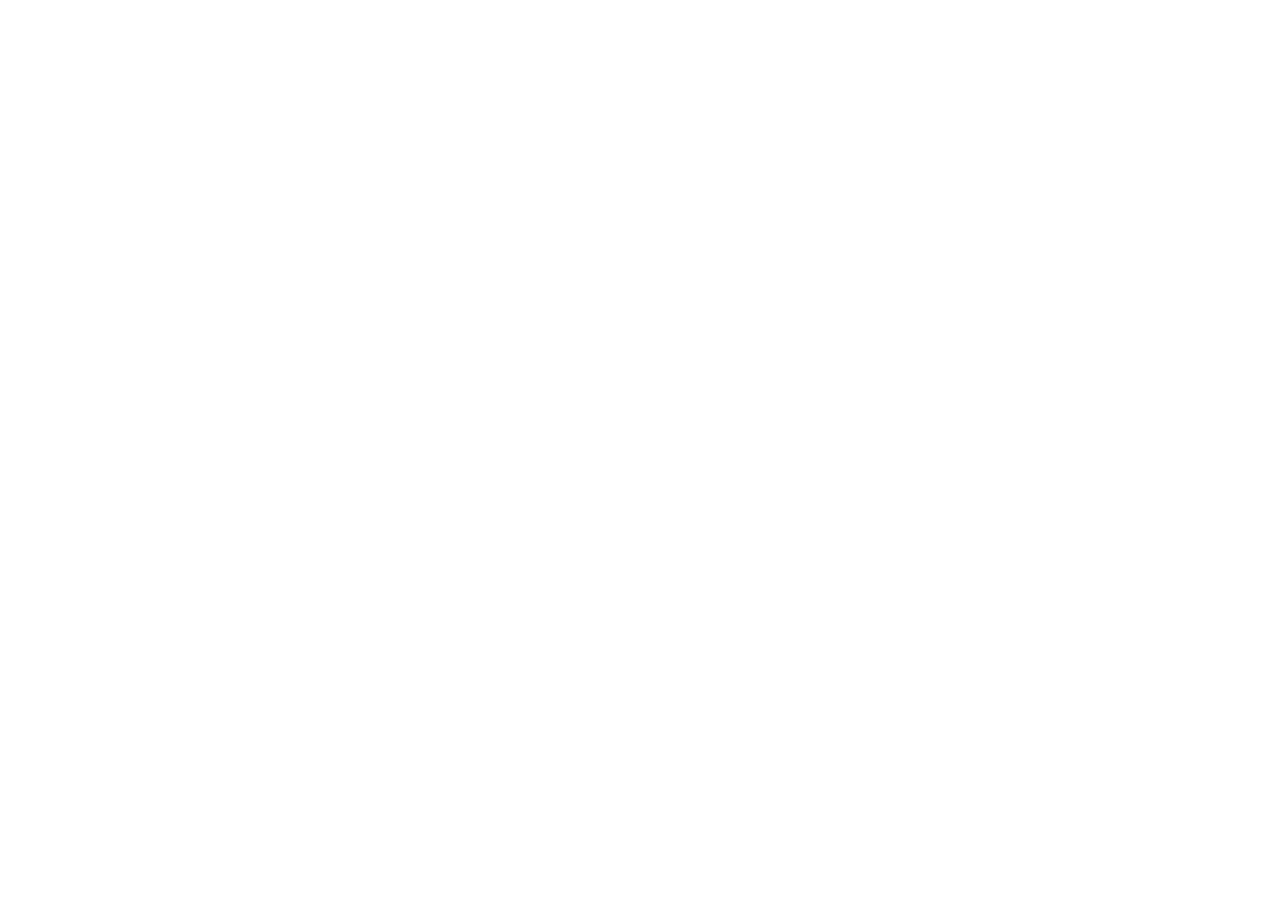
==== m/index.html @ d754324a "Sites repliques de demonstration (web et mobile), donnees fictives, lecture seule" ====
<!doctype html>
<html lang="fr">
<head><script>window.DEMO_BASE="/GesMinArt_Public";</script><script src="/GesMinArt_Public/demo-shim.js"></script>
<meta charset="utf-8">
<meta name="viewport" content="width=device-width, initial-scale=1, viewport-fit=cover">
<title>GesMinArt Mobile</title>
<meta name="theme-color" content="#0b1e3f">
<link rel="manifest" href="/GesMinArt_Public/m/manifest.webmanifest">
<link rel="icon" href="/GesMinArt_Public/img/rdc-map.svg" type="image/svg+xml">
<link rel="stylesheet" href="/GesMinArt_Public/vendor/leaflet.css">
<link rel="stylesheet" href="/GesMinArt_Public/css/app.css">
<link rel="stylesheet" href="/GesMinArt_Public/m/m.css">
</head>
<body>
<div id="app"></div>
<div id="toast"></div>
<script src="/GesMinArt_Public/vendor/leaflet.js"></script>
<script src="/GesMinArt_Public/vendor/qrcode.js"></script>
<script type="module" src="/GesMinArt_Public/m/m.js"></script>
</body>
</html>
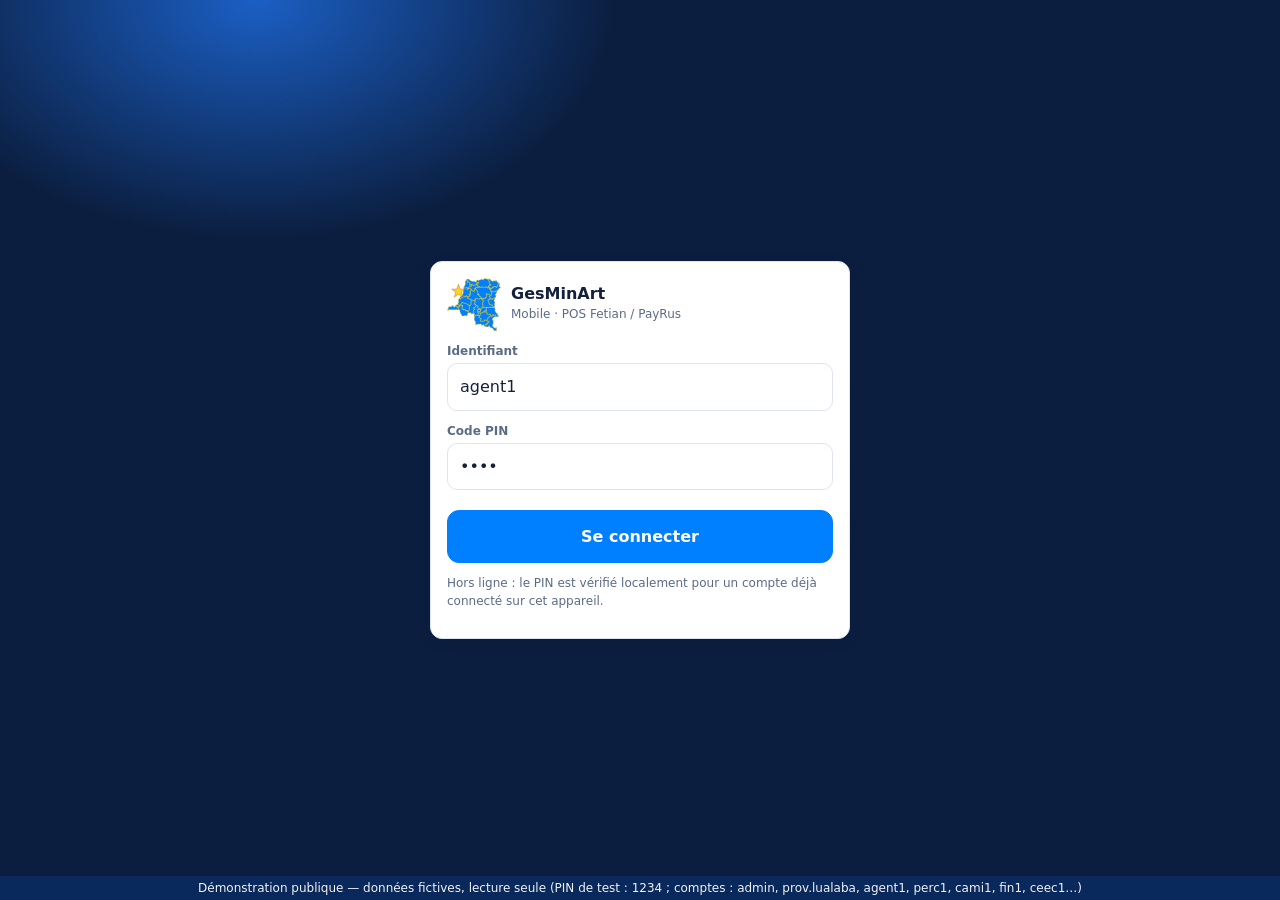
==== commit 39bda051: "Replique des sites web et mobile pour la racine d'un domaine (hebergement OVH)" ====
--- a/m/index.html
+++ b/m/index.html
@@ -1,21 +1,21 @@
 <!doctype html>
 <html lang="fr">
-<head><script>window.DEMO_BASE="/GesMinArt_Public";</script><script src="/GesMinArt_Public/demo-shim.js"></script>
+<head><script>window.DEMO_BASE="";</script><script src="/demo-shim.js"></script>
 <meta charset="utf-8">
 <meta name="viewport" content="width=device-width, initial-scale=1, viewport-fit=cover">
 <title>GesMinArt Mobile</title>
 <meta name="theme-color" content="#0b1e3f">
-<link rel="manifest" href="/GesMinArt_Public/m/manifest.webmanifest">
-<link rel="icon" href="/GesMinArt_Public/img/rdc-map.svg" type="image/svg+xml">
-<link rel="stylesheet" href="/GesMinArt_Public/vendor/leaflet.css">
-<link rel="stylesheet" href="/GesMinArt_Public/css/app.css">
-<link rel="stylesheet" href="/GesMinArt_Public/m/m.css">
+<link rel="manifest" href="/m/manifest.webmanifest">
+<link rel="icon" href="/img/rdc-map.svg" type="image/svg+xml">
+<link rel="stylesheet" href="/vendor/leaflet.css">
+<link rel="stylesheet" href="/css/app.css">
+<link rel="stylesheet" href="/m/m.css">
 </head>
 <body>
 <div id="app"></div>
 <div id="toast"></div>
-<script src="/GesMinArt_Public/vendor/leaflet.js"></script>
-<script src="/GesMinArt_Public/vendor/qrcode.js"></script>
-<script type="module" src="/GesMinArt_Public/m/m.js"></script>
+<script src="/vendor/leaflet.js"></script>
+<script src="/vendor/qrcode.js"></script>
+<script type="module" src="/m/m.js"></script>
 </body>
 </html>
--- a/vendor/leaflet.css
+++ b/vendor/leaflet.css
@@ -0,0 +1,661 @@
+/* required styles */
+
+.leaflet-pane,
+.leaflet-tile,
+.leaflet-marker-icon,
+.leaflet-marker-shadow,
+.leaflet-tile-container,
+.leaflet-pane > svg,
+.leaflet-pane > canvas,
+.leaflet-zoom-box,
+.leaflet-image-layer,
+.leaflet-layer {
+	position: absolute;
+	left: 0;
+	top: 0;
+	}
+.leaflet-container {
+	overflow: hidden;
+	}
+.leaflet-tile,
+.leaflet-marker-icon,
+.leaflet-marker-shadow {
+	-webkit-user-select: none;
+	   -moz-user-select: none;
+	        user-select: none;
+	  -webkit-user-drag: none;
+	}
+/* Prevents IE11 from highlighting tiles in blue */
+.leaflet-tile::selection {
+	background: transparent;
+}
+/* Safari renders non-retina tile on retina better with this, but Chrome is worse */
+.leaflet-safari .leaflet-tile {
+	image-rendering: -webkit-optimize-contrast;
+	}
+/* hack that prevents hw layers "stretching" when loading new tiles */
+.leaflet-safari .leaflet-tile-container {
+	width: 1600px;
+	height: 1600px;
+	-webkit-transform-origin: 0 0;
+	}
+.leaflet-marker-icon,
+.leaflet-marker-shadow {
+	display: block;
+	}
+/* .leaflet-container svg: reset svg max-width decleration shipped in Joomla! (joomla.org) 3.x */
+/* .leaflet-container img: map is broken in FF if you have max-width: 100% on tiles */
+.leaflet-container .leaflet-overlay-pane svg {
+	max-width: none !important;
+	max-height: none !important;
+	}
+.leaflet-container .leaflet-marker-pane img,
+.leaflet-container .leaflet-shadow-pane img,
+.leaflet-container .leaflet-tile-pane img,
+.leaflet-container img.leaflet-image-layer,
+.leaflet-container .leaflet-tile {
+	max-width: none !important;
+	max-height: none !important;
+	width: auto;
+	padding: 0;
+	}
+
+.leaflet-container img.leaflet-tile {
+	/* See: https://bugs.chromium.org/p/chromium/issues/detail?id=600120 */
+	mix-blend-mode: plus-lighter;
+}
+
+.leaflet-container.leaflet-touch-zoom {
+	-ms-touch-action: pan-x pan-y;
+	touch-action: pan-x pan-y;
+	}
+.leaflet-container.leaflet-touch-drag {
+	-ms-touch-action: pinch-zoom;
+	/* Fallback for FF which doesn't support pinch-zoom */
+	touch-action: none;
+	touch-action: pinch-zoom;
+}
+.leaflet-container.leaflet-touch-drag.leaflet-touch-zoom {
+	-ms-touch-action: none;
+	touch-action: none;
+}
+.leaflet-container {
+	-webkit-tap-highlight-color: transparent;
+}
+.leaflet-container a {
+	-webkit-tap-highlight-color: rgba(51, 181, 229, 0.4);
+}
+.leaflet-tile {
+	filter: inherit;
+	visibility: hidden;
+	}
+.leaflet-tile-loaded {
+	visibility: inherit;
+	}
+.leaflet-zoom-box {
+	width: 0;
+	height: 0;
+	-moz-box-sizing: border-box;
+	     box-sizing: border-box;
+	z-index: 800;
+	}
+/* workaround for https://bugzilla.mozilla.org/show_bug.cgi?id=888319 */
+.leaflet-overlay-pane svg {
+	-moz-user-select: none;
+	}
+
+.leaflet-pane         { z-index: 400; }
+
+.leaflet-tile-pane    { z-index: 200; }
+.leaflet-overlay-pane { z-index: 400; }
+.leaflet-shadow-pane  { z-index: 500; }
+.leaflet-marker-pane  { z-index: 600; }
+.leaflet-tooltip-pane   { z-index: 650; }
+.leaflet-popup-pane   { z-index: 700; }
+
+.leaflet-map-pane canvas { z-index: 100; }
+.leaflet-map-pane svg    { z-index: 200; }
+
+.leaflet-vml-shape {
+	width: 1px;
+	height: 1px;
+	}
+.lvml {
+	behavior: url(#default#VML);
+	display: inline-block;
+	position: absolute;
+	}
+
+
+/* control positioning */
+
+.leaflet-control {
+	position: relative;
+	z-index: 800;
+	pointer-events: visiblePainted; /* IE 9-10 doesn't have auto */
+	pointer-events: auto;
+	}
+.leaflet-top,
+.leaflet-bottom {
+	position: absolute;
+	z-index: 1000;
+	pointer-events: none;
+	}
+.leaflet-top {
+	top: 0;
+	}
+.leaflet-right {
+	right: 0;
+	}
+.leaflet-bottom {
+	bottom: 0;
+	}
+.leaflet-left {
+	left: 0;
+	}
+.leaflet-control {
+	float: left;
+	clear: both;
+	}
+.leaflet-right .leaflet-control {
+	float: right;
+	}
+.leaflet-top .leaflet-control {
+	margin-top: 10px;
+	}
+.leaflet-bottom .leaflet-control {
+	margin-bottom: 10px;
+	}
+.leaflet-left .leaflet-control {
+	margin-left: 10px;
+	}
+.leaflet-right .leaflet-control {
+	margin-right: 10px;
+	}
+
+
+/* zoom and fade animations */
+
+.leaflet-fade-anim .leaflet-popup {
+	opacity: 0;
+	-webkit-transition: opacity 0.2s linear;
+	   -moz-transition: opacity 0.2s linear;
+	        transition: opacity 0.2s linear;
+	}
+.leaflet-fade-anim .leaflet-map-pane .leaflet-popup {
+	opacity: 1;
+	}
+.leaflet-zoom-animated {
+	-webkit-transform-origin: 0 0;
+	    -ms-transform-origin: 0 0;
+	        transform-origin: 0 0;
+	}
+svg.leaflet-zoom-animated {
+	will-change: transform;
+}
+
+.leaflet-zoom-anim .leaflet-zoom-animated {
+	-webkit-transition: -webkit-transform 0.25s cubic-bezier(0,0,0.25,1);
+	   -moz-transition:    -moz-transform 0.25s cubic-bezier(0,0,0.25,1);
+	        transition:         transform 0.25s cubic-bezier(0,0,0.25,1);
+	}
+.leaflet-zoom-anim .leaflet-tile,
+.leaflet-pan-anim .leaflet-tile {
+	-webkit-transition: none;
+	   -moz-transition: none;
+	        transition: none;
+	}
+
+.leaflet-zoom-anim .leaflet-zoom-hide {
+	visibility: hidden;
+	}
+
+
+/* cursors */
+
+.leaflet-interactive {
+	cursor: pointer;
+	}
+.leaflet-grab {
+	cursor: -webkit-grab;
+	cursor:    -moz-grab;
+	cursor:         grab;
+	}
+.leaflet-crosshair,
+.leaflet-crosshair .leaflet-interactive {
+	cursor: crosshair;
+	}
+.leaflet-popup-pane,
+.leaflet-control {
+	cursor: auto;
+	}
+.leaflet-dragging .leaflet-grab,
+.leaflet-dragging .leaflet-grab .leaflet-interactive,
+.leaflet-dragging .leaflet-marker-draggable {
+	cursor: move;
+	cursor: -webkit-grabbing;
+	cursor:    -moz-grabbing;
+	cursor:         grabbing;
+	}
+
+/* marker & overlays interactivity */
+.leaflet-marker-icon,
+.leaflet-marker-shadow,
+.leaflet-image-layer,
+.leaflet-pane > svg path,
+.leaflet-tile-container {
+	pointer-events: none;
+	}
+
+.leaflet-marker-icon.leaflet-interactive,
+.leaflet-image-layer.leaflet-interactive,
+.leaflet-pane > svg path.leaflet-interactive,
+svg.leaflet-image-layer.leaflet-interactive path {
+	pointer-events: visiblePainted; /* IE 9-10 doesn't have auto */
+	pointer-events: auto;
+	}
+
+/* visual tweaks */
+
+.leaflet-container {
+	background: #ddd;
+	outline-offset: 1px;
+	}
+.leaflet-container a {
+	color: #0078A8;
+	}
+.leaflet-zoom-box {
+	border: 2px dotted #38f;
+	background: rgba(255,255,255,0.5);
+	}
+
+
+/* general typography */
+.leaflet-container {
+	font-family: "Helvetica Neue", Arial, Helvetica, sans-serif;
+	font-size: 12px;
+	font-size: 0.75rem;
+	line-height: 1.5;
+	}
+
+
+/* general toolbar styles */
+
+.leaflet-bar {
+	box-shadow: 0 1px 5px rgba(0,0,0,0.65);
+	border-radius: 4px;
+	}
+.leaflet-bar a {
+	background-color: #fff;
+	border-bottom: 1px solid #ccc;
+	width: 26px;
+	height: 26px;
+	line-height: 26px;
+	display: block;
+	text-align: center;
+	text-decoration: none;
+	color: black;
+	}
+.leaflet-bar a,
+.leaflet-control-layers-toggle {
+	background-position: 50% 50%;
+	background-repeat: no-repeat;
+	display: block;
+	}
+.leaflet-bar a:hover,
+.leaflet-bar a:focus {
+	background-color: #f4f4f4;
+	}
+.leaflet-bar a:first-child {
+	border-top-left-radius: 4px;
+	border-top-right-radius: 4px;
+	}
+.leaflet-bar a:last-child {
+	border-bottom-left-radius: 4px;
+	border-bottom-right-radius: 4px;
+	border-bottom: none;
+	}
+.leaflet-bar a.leaflet-disabled {
+	cursor: default;
+	background-color: #f4f4f4;
+	color: #bbb;
+	}
+
+.leaflet-touch .leaflet-bar a {
+	width: 30px;
+	height: 30px;
+	line-height: 30px;
+	}
+.leaflet-touch .leaflet-bar a:first-child {
+	border-top-left-radius: 2px;
+	border-top-right-radius: 2px;
+	}
+.leaflet-touch .leaflet-bar a:last-child {
+	border-bottom-left-radius: 2px;
+	border-bottom-right-radius: 2px;
+	}
+
+/* zoom control */
+
+.leaflet-control-zoom-in,
+.leaflet-control-zoom-out {
+	font: bold 18px 'Lucida Console', Monaco, monospace;
+	text-indent: 1px;
+	}
+
+.leaflet-touch .leaflet-control-zoom-in, .leaflet-touch .leaflet-control-zoom-out  {
+	font-size: 22px;
+	}
+
+
+/* layers control */
+
+.leaflet-control-layers {
+	box-shadow: 0 1px 5px rgba(0,0,0,0.4);
+	background: #fff;
+	border-radius: 5px;
+	}
+.leaflet-control-layers-toggle {
+	background-image: url(images/layers.png);
+	width: 36px;
+	height: 36px;
+	}
+.leaflet-retina .leaflet-control-layers-toggle {
+	background-image: url(images/layers-2x.png);
+	background-size: 26px 26px;
+	}
+.leaflet-touch .leaflet-control-layers-toggle {
+	width: 44px;
+	height: 44px;
+	}
+.leaflet-control-layers .leaflet-control-layers-list,
+.leaflet-control-layers-expanded .leaflet-control-layers-toggle {
+	display: none;
+	}
+.leaflet-control-layers-expanded .leaflet-control-layers-list {
+	display: block;
+	position: relative;
+	}
+.leaflet-control-layers-expanded {
+	padding: 6px 10px 6px 6px;
+	color: #333;
+	background: #fff;
+	}
+.leaflet-control-layers-scrollbar {
+	overflow-y: scroll;
+	overflow-x: hidden;
+	padding-right: 5px;
+	}
+.leaflet-control-layers-selector {
+	margin-top: 2px;
+	position: relative;
+	top: 1px;
+	}
+.leaflet-control-layers label {
+	display: block;
+	font-size: 13px;
+	font-size: 1.08333em;
+	}
+.leaflet-control-layers-separator {
+	height: 0;
+	border-top: 1px solid #ddd;
+	margin: 5px -10px 5px -6px;
+	}
+
+/* Default icon URLs */
+.leaflet-default-icon-path { /* used only in path-guessing heuristic, see L.Icon.Default */
+	background-image: url(images/marker-icon.png);
+	}
+
+
+/* attribution and scale controls */
+
+.leaflet-container .leaflet-control-attribution {
+	background: #fff;
+	background: rgba(255, 255, 255, 0.8);
+	margin: 0;
+	}
+.leaflet-control-attribution,
+.leaflet-control-scale-line {
+	padding: 0 5px;
+	color: #333;
+	line-height: 1.4;
+	}
+.leaflet-control-attribution a {
+	text-decoration: none;
+	}
+.leaflet-control-attribution a:hover,
+.leaflet-control-attribution a:focus {
+	text-decoration: underline;
+	}
+.leaflet-attribution-flag {
+	display: inline !important;
+	vertical-align: baseline !important;
+	width: 1em;
+	height: 0.6669em;
+	}
+.leaflet-left .leaflet-control-scale {
+	margin-left: 5px;
+	}
+.leaflet-bottom .leaflet-control-scale {
+	margin-bottom: 5px;
+	}
+.leaflet-control-scale-line {
+	border: 2px solid #777;
+	border-top: none;
+	line-height: 1.1;
+	padding: 2px 5px 1px;
+	white-space: nowrap;
+	-moz-box-sizing: border-box;
+	     box-sizing: border-box;
+	background: rgba(255, 255, 255, 0.8);
+	text-shadow: 1px 1px #fff;
+	}
+.leaflet-control-scale-line:not(:first-child) {
+	border-top: 2px solid #777;
+	border-bottom: none;
+	margin-top: -2px;
+	}
+.leaflet-control-scale-line:not(:first-child):not(:last-child) {
+	border-bottom: 2px solid #777;
+	}
+
+.leaflet-touch .leaflet-control-attribution,
+.leaflet-touch .leaflet-control-layers,
+.leaflet-touch .leaflet-bar {
+	box-shadow: none;
+	}
+.leaflet-touch .leaflet-control-layers,
+.leaflet-touch .leaflet-bar {
+	border: 2px solid rgba(0,0,0,0.2);
+	background-clip: padding-box;
+	}
+
+
+/* popup */
+
+.leaflet-popup {
+	position: absolute;
+	text-align: center;
+	margin-bottom: 20px;
+	}
+.leaflet-popup-content-wrapper {
+	padding: 1px;
+	text-align: left;
+	border-radius: 12px;
+	}
+.leaflet-popup-content {
+	margin: 13px 24px 13px 20px;
+	line-height: 1.3;
+	font-size: 13px;
+	font-size: 1.08333em;
+	min-height: 1px;
+	}
+.leaflet-popup-content p {
+	margin: 17px 0;
+	margin: 1.3em 0;
+	}
+.leaflet-popup-tip-container {
+	width: 40px;
+	height: 20px;
+	position: absolute;
+	left: 50%;
+	margin-top: -1px;
+	margin-left: -20px;
+	overflow: hidden;
+	pointer-events: none;
+	}
+.leaflet-popup-tip {
+	width: 17px;
+	height: 17px;
+	padding: 1px;
+
+	margin: -10px auto 0;
+	pointer-events: auto;
+
+	-webkit-transform: rotate(45deg);
+	   -moz-transform: rotate(45deg);
+	    -ms-transform: rotate(45deg);
+	        transform: rotate(45deg);
+	}
+.leaflet-popup-content-wrapper,
+.leaflet-popup-tip {
+	background: white;
+	color: #333;
+	box-shadow: 0 3px 14px rgba(0,0,0,0.4);
+	}
+.leaflet-container a.leaflet-popup-close-button {
+	position: absolute;
+	top: 0;
+	right: 0;
+	border: none;
+	text-align: center;
+	width: 24px;
+	height: 24px;
+	font: 16px/24px Tahoma, Verdana, sans-serif;
+	color: #757575;
+	text-decoration: none;
+	background: transparent;
+	}
+.leaflet-container a.leaflet-popup-close-button:hover,
+.leaflet-container a.leaflet-popup-close-button:focus {
+	color: #585858;
+	}
+.leaflet-popup-scrolled {
+	overflow: auto;
+	}
+
+.leaflet-oldie .leaflet-popup-content-wrapper {
+	-ms-zoom: 1;
+	}
+.leaflet-oldie .leaflet-popup-tip {
+	width: 24px;
+	margin: 0 auto;
+
+	-ms-filter: "progid:DXImageTransform.Microsoft.Matrix(M11=0.70710678, M12=0.70710678, M21=-0.70710678, M22=0.70710678)";
+	filter: progid:DXImageTransform.Microsoft.Matrix(M11=0.70710678, M12=0.70710678, M21=-0.70710678, M22=0.70710678);
+	}
+
+.leaflet-oldie .leaflet-control-zoom,
+.leaflet-oldie .leaflet-control-layers,
+.leaflet-oldie .leaflet-popup-content-wrapper,
+.leaflet-oldie .leaflet-popup-tip {
+	border: 1px solid #999;
+	}
+
+
+/* div icon */
+
+.leaflet-div-icon {
+	background: #fff;
+	border: 1px solid #666;
+	}
+
+
+/* Tooltip */
+/* Base styles for the element that has a tooltip */
+.leaflet-tooltip {
+	position: absolute;
+	padding: 6px;
+	background-color: #fff;
+	border: 1px solid #fff;
+	border-radius: 3px;
+	color: #222;
+	white-space: nowrap;
+	-webkit-user-select: none;
+	-moz-user-select: none;
+	-ms-user-select: none;
+	user-select: none;
+	pointer-events: none;
+	box-shadow: 0 1px 3px rgba(0,0,0,0.4);
+	}
+.leaflet-tooltip.leaflet-interactive {
+	cursor: pointer;
+	pointer-events: auto;
+	}
+.leaflet-tooltip-top:before,
+.leaflet-tooltip-bottom:before,
+.leaflet-tooltip-left:before,
+.leaflet-tooltip-right:before {
+	position: absolute;
+	pointer-events: none;
+	border: 6px solid transparent;
+	background: transparent;
+	content: "";
+	}
+
+/* Directions */
+
+.leaflet-tooltip-bottom {
+	margin-top: 6px;
+}
+.leaflet-tooltip-top {
+	margin-top: -6px;
+}
+.leaflet-tooltip-bottom:before,
+.leaflet-tooltip-top:before {
+	left: 50%;
+	margin-left: -6px;
+	}
+.leaflet-tooltip-top:before {
+	bottom: 0;
+	margin-bottom: -12px;
+	border-top-color: #fff;
+	}
+.leaflet-tooltip-bottom:before {
+	top: 0;
+	margin-top: -12px;
+	margin-left: -6px;
+	border-bottom-color: #fff;
+	}
+.leaflet-tooltip-left {
+	margin-left: -6px;
+}
+.leaflet-tooltip-right {
+	margin-left: 6px;
+}
+.leaflet-tooltip-left:before,
+.leaflet-tooltip-right:before {
+	top: 50%;
+	margin-top: -6px;
+	}
+.leaflet-tooltip-left:before {
+	right: 0;
+	margin-right: -12px;
+	border-left-color: #fff;
+	}
+.leaflet-tooltip-right:before {
+	left: 0;
+	margin-left: -12px;
+	border-right-color: #fff;
+	}
+
+/* Printing */
+
+@media print {
+	/* Prevent printers from removing background-images of controls. */
+	.leaflet-control {
+		-webkit-print-color-adjust: exact;
+		print-color-adjust: exact;
+		}
+	}
--- a/css/app.css
+++ b/css/app.css
@@ -0,0 +1,90 @@
+/* GesMinArt — thème « Drapeau RDC » : bleu ciel #007FFF, jaune #F7D618, rouge #CE1021, étoile, silhouette du pays. */
+:root {
+  --bleu: #007FFF; --bleu-600: #0066cc; --bleu-900: #0a2a5e; --nuit: #0b1e3f;
+  --jaune: #F7D618; --jaune-700: #b99d00; --rouge: #CE1021; --vert: #1a9b5b; --orange: #e8890c;
+  --bg: #f3f6fb; --carte: #ffffff; --texte: #14213d; --doux: #5b6b86; --bord: #dde4f0; --ombre: 0 1px 2px rgba(11,30,63,.06), 0 4px 16px rgba(11,30,63,.06);
+  --r: 12px; --sidebar: 248px;
+}
+:root[data-theme="dark"] { --bg: #0a1426; --carte: #11203d; --texte: #e8eefb; --doux: #93a4c4; --bord: #223458; --ombre: 0 1px 2px rgba(0,0,0,.4); --bleu-900: #cfe2ff; }
+* { box-sizing: border-box; } html, body { height: 100%; }
+body { margin: 0; font: 14px/1.45 "Segoe UI", system-ui, -apple-system, Roboto, sans-serif; color: var(--texte); background: var(--bg); }
+h1, h2, h3 { margin: 0; line-height: 1.2; } h1 { font-size: 22px; } h2 { font-size: 16px; } h3 { font-size: 14px; }
+a { color: var(--bleu-600); text-decoration: none; } a:hover { text-decoration: underline; }
+button, input, select, textarea { font: inherit; color: inherit; }
+.mono { font-family: ui-monospace, Consolas, monospace; font-size: 12.5px; }
+
+/* Ruban diagonal du drapeau (rouge bordé de jaune sur fond bleu) */
+.ruban { height: 6px; background: linear-gradient(90deg, var(--bleu) 0 55%, var(--jaune) 55% 60%, var(--rouge) 60% 80%, var(--jaune) 80% 85%, var(--bleu) 85%); }
+
+/* Connexion */
+#login { min-height: 100%; display: grid; place-items: center; padding: 24px; background: radial-gradient(900px 500px at 15% 10%, #1b5fc4 0, transparent 60%), radial-gradient(700px 420px at 90% 90%, #0a3b8c 0, transparent 60%), var(--nuit); position: relative; overflow: hidden; }
+#login::before { content: ""; position: absolute; width: 140%; height: 90px; background: linear-gradient(var(--jaune) 0 14px, var(--rouge) 14px 76px, var(--jaune) 76px 90px); transform: rotate(-32deg); left: -20%; top: 60%; opacity: .95; box-shadow: 0 0 0 1px rgba(0,0,0,.1); }
+.login-box { position: relative; z-index: 1; width: min(440px, 100%); background: var(--carte); border-radius: 18px; padding: 28px; box-shadow: 0 20px 60px rgba(0,0,0,.4); }
+.login-box .brand { display: flex; gap: 14px; align-items: center; margin-bottom: 18px; }
+.login-box svg.logo { width: 78px; height: auto; } .login-box h1 { font-size: 26px; letter-spacing: .5px; } .login-box .sub { color: var(--doux); font-size: 12.5px; }
+.demo-users { display: grid; grid-template-columns: 1fr 1fr; gap: 6px; margin: 12px 0 4px; } .demo-users button { text-align: left; padding: 7px 9px; border: 1px solid var(--bord); border-radius: 8px; background: transparent; cursor: pointer; font-size: 12px; } .demo-users button:hover { border-color: var(--bleu); background: rgba(0,127,255,.06); } .demo-users b { display: block; font-size: 12.5px; }
+
+/* Coque */
+#shell { display: none; min-height: 100%; } body.auth #shell { display: grid; grid-template-columns: var(--sidebar) 1fr; } body.auth #login { display: none; }
+aside.nav { background: var(--nuit); color: #dbe6ff; position: sticky; top: 0; height: 100vh; display: flex; flex-direction: column; overflow-y: auto; }
+.nav .head { padding: 16px 16px 12px; display: flex; gap: 10px; align-items: center; } .nav .head svg { width: 44px; height: auto; flex: none; } .nav .head b { font-size: 17px; letter-spacing: .6px; color: #fff; display: block; } .nav .head small { color: #8fa6d6; font-size: 11px; }
+.nav .ruban { margin: 0 16px 8px; border-radius: 3px; }
+.nav a.item { display: flex; align-items: center; gap: 10px; padding: 9px 16px; color: #c3d2f3; border-left: 3px solid transparent; cursor: pointer; font-size: 13.5px; } .nav a.item:hover { background: rgba(255,255,255,.05); text-decoration: none; } .nav a.item.on { background: rgba(0,127,255,.18); color: #fff; border-left-color: var(--jaune); font-weight: 600; }
+.nav a.item .ic { width: 18px; text-align: center; opacity: .9; } .nav .grp { padding: 14px 16px 4px; font-size: 10.5px; letter-spacing: 1.2px; color: #6f86b8; text-transform: uppercase; }
+.nav .badge { margin-left: auto; background: var(--rouge); color: #fff; border-radius: 10px; font-size: 11px; padding: 0 7px; }
+.nav .foot { margin-top: auto; padding: 12px 16px; font-size: 12px; color: #8fa6d6; border-top: 1px solid rgba(255,255,255,.08); } .nav .foot b { color: #fff; display: block; font-size: 13px; }
+.nav .foot .lnk { color: var(--jaune); cursor: pointer; margin-right: 12px; }
+main { min-width: 0; display: flex; flex-direction: column; }
+.top { display: flex; align-items: center; gap: 12px; padding: 12px 24px; background: var(--carte); border-bottom: 1px solid var(--bord); position: sticky; top: 0; z-index: 500; }
+.top .crumb { color: var(--doux); font-size: 12.5px; } .top .sp { flex: 1; } .top .status { font-size: 12px; display: flex; align-items: center; gap: 6px; color: var(--doux); } .dot { width: 8px; height: 8px; border-radius: 50%; background: var(--vert); display: inline-block; } .dot.off { background: var(--rouge); }
+#view { padding: 22px 24px 60px; max-width: 1500px; width: 100%; }
+.pagehead { display: flex; align-items: flex-end; gap: 14px; margin-bottom: 16px; flex-wrap: wrap; } .pagehead p { margin: 4px 0 0; color: var(--doux); } .pagehead .sp { flex: 1; }
+
+/* Composants */
+.card { background: var(--carte); border: 1px solid var(--bord); border-radius: var(--r); box-shadow: var(--ombre); padding: 16px; } .card > h2 { margin-bottom: 10px; display: flex; align-items: center; gap: 8px; } .card > h2 small { color: var(--doux); font-weight: 400; font-size: 12px; margin-left: auto; }
+.grid { display: grid; gap: 16px; } .g2 { grid-template-columns: repeat(2, minmax(0,1fr)); } .g3 { grid-template-columns: repeat(3, minmax(0,1fr)); } .g4 { grid-template-columns: repeat(4, minmax(0,1fr)); } .g-main { grid-template-columns: minmax(0, 1.6fr) minmax(0, 1fr); }
+.kpi { position: relative; overflow: hidden; } .kpi .v { font-size: 28px; font-weight: 700; letter-spacing: -.5px; } .kpi .l { color: var(--doux); font-size: 12.5px; } .kpi .s { font-size: 12px; margin-top: 4px; color: var(--doux); } .kpi::after { content: ""; position: absolute; right: -14px; top: -14px; width: 54px; height: 54px; border-radius: 50%; background: var(--acc, var(--bleu)); opacity: .14; } .kpi.b { --acc: var(--bleu); } .kpi.j { --acc: var(--jaune); } .kpi.r { --acc: var(--rouge); } .kpi.v2 { --acc: var(--vert); }
+.btn { display: inline-flex; align-items: center; gap: 6px; border: 1px solid var(--bord); background: var(--carte); border-radius: 9px; padding: 8px 14px; cursor: pointer; font-weight: 600; font-size: 13px; } .btn:hover { border-color: var(--bleu); } .btn.pri { background: var(--bleu); border-color: var(--bleu); color: #fff; } .btn.pri:hover { background: var(--bleu-600); } .btn.warn { background: var(--rouge); border-color: var(--rouge); color: #fff; } .btn.jaune { background: var(--jaune); border-color: var(--jaune); color: #3a3000; } .btn.sm { padding: 4px 9px; font-size: 12px; } .btn:disabled { opacity: .5; cursor: not-allowed; }
+input, select, textarea { width: 100%; padding: 8px 10px; border: 1px solid var(--bord); border-radius: 8px; background: var(--carte); } input:focus, select:focus, textarea:focus { outline: 2px solid rgba(0,127,255,.35); border-color: var(--bleu); }
+label { display: block; font-size: 12px; color: var(--doux); margin-bottom: 3px; font-weight: 600; } .f { margin-bottom: 12px; } .row { display: flex; gap: 10px; align-items: flex-end; flex-wrap: wrap; } .row > * { flex: 1; min-width: 130px; } .row > .auto { flex: none; min-width: 0; }
+.tbl { width: 100%; border-collapse: collapse; font-size: 13px; } .tbl th { text-align: left; font-size: 11.5px; color: var(--doux); text-transform: uppercase; letter-spacing: .5px; padding: 8px 10px; border-bottom: 2px solid var(--bord); position: sticky; top: 0; background: var(--carte); } .tbl td { padding: 8px 10px; border-bottom: 1px solid var(--bord); vertical-align: middle; } .tbl tr.click { cursor: pointer; } .tbl tr.click:hover td { background: rgba(0,127,255,.06); } .tbl .num { text-align: right; font-variant-numeric: tabular-nums; } .scroll { overflow: auto; max-height: 560px; }
+.pill { display: inline-block; padding: 1px 9px; border-radius: 20px; font-size: 11.5px; font-weight: 600; background: #e7edf8; color: #2a3b61; white-space: nowrap; } .pill.ok { background: #d9f3e6; color: #0b6b3a; } .pill.warn { background: #fff0cc; color: #8a5a00; } .pill.bad { background: #fde0e3; color: #a10b1a; } .pill.info { background: #dcebff; color: #0b4fa8; } .pill.mute { background: #eceff5; color: #6b7a96; }
+:root[data-theme="dark"] .pill { background: #1c2f55; color: #bcd0f5; } :root[data-theme="dark"] .pill.ok { background: #0f3b27; color: #7be2ab; } :root[data-theme="dark"] .pill.warn { background: #4a3908; color: #ffd36a; } :root[data-theme="dark"] .pill.bad { background: #4a1119; color: #ff98a3; } :root[data-theme="dark"] .pill.info { background: #10366a; color: #9cc8ff; }
+.tabs { display: flex; gap: 4px; border-bottom: 2px solid var(--bord); margin-bottom: 14px; flex-wrap: wrap; } .tabs button { background: none; border: none; padding: 9px 14px; cursor: pointer; font-weight: 600; color: var(--doux); border-bottom: 3px solid transparent; margin-bottom: -2px; } .tabs button.on { color: var(--bleu-600); border-bottom-color: var(--jaune); }
+.alert { padding: 10px 14px; border-radius: 10px; border-left: 4px solid var(--bleu); background: rgba(0,127,255,.08); margin-bottom: 12px; font-size: 13px; } .alert.warn { border-color: var(--jaune); background: rgba(247,214,24,.15); } .alert.bad { border-color: var(--rouge); background: rgba(206,16,33,.08); } .alert.ok { border-color: var(--vert); background: rgba(26,155,91,.1); }
+.muted { color: var(--doux); } .small { font-size: 12px; } .right { text-align: right; } .mt { margin-top: 14px; } .flex { display: flex; gap: 10px; align-items: center; } .wrap { flex-wrap: wrap; } .sp { flex: 1; }
+.bar { height: 8px; background: var(--bord); border-radius: 6px; overflow: hidden; } .bar > i { display: block; height: 100%; background: linear-gradient(90deg, var(--bleu), #4da3ff); }
+.modal-bg { position: fixed; inset: 0; background: rgba(5,15,35,.55); display: grid; place-items: center; z-index: 2000; padding: 20px; } .modal { background: var(--carte); border-radius: 16px; max-width: 880px; width: 100%; max-height: 92vh; overflow: auto; padding: 22px; box-shadow: 0 20px 70px rgba(0,0,0,.45); } .modal .mh { display: flex; align-items: center; gap: 10px; margin-bottom: 14px; } .modal .mh h2 { flex: 1; font-size: 18px; } .x { background: none; border: none; font-size: 22px; cursor: pointer; color: var(--doux); }
+#toast { position: fixed; bottom: 20px; right: 20px; z-index: 3000; display: flex; flex-direction: column; gap: 8px; } .toast { background: var(--nuit); color: #fff; padding: 11px 16px; border-radius: 10px; border-left: 4px solid var(--jaune); box-shadow: 0 8px 24px rgba(0,0,0,.3); max-width: 380px; font-size: 13px; } .toast.bad { border-color: var(--rouge); } .toast.ok { border-color: var(--vert); }
+.kv { display: grid; grid-template-columns: 150px 1fr; gap: 6px 12px; font-size: 13px; } .kv dt { color: var(--doux); } .kv dd { margin: 0; }
+.avatar { width: 38px; height: 38px; border-radius: 50%; display: grid; place-items: center; font-weight: 700; color: #fff; background: var(--bleu); flex: none; overflow: hidden; } .avatar img { width: 100%; height: 100%; object-fit: cover; }
+.four { display: grid; grid-template-columns: repeat(4, 1fr); gap: 8px; } .four > div { border: 1px solid var(--bord); border-radius: 10px; padding: 9px 10px; } .four small { color: var(--doux); display: block; font-size: 11px; text-transform: uppercase; letter-spacing: .4px; margin-bottom: 3px; }
+
+/* Cartes SIG */
+.mapbox { height: 560px; border-radius: var(--r); border: 1px solid var(--bord); overflow: hidden; position: relative; } .map-side { display: grid; grid-template-columns: minmax(0,1fr) 340px; gap: 16px; } .legend { position: absolute; bottom: 12px; left: 12px; z-index: 600; background: rgba(255,255,255,.94); color: #14213d; padding: 8px 10px; border-radius: 8px; font-size: 12px; box-shadow: var(--ombre); } .legend i { display: inline-block; width: 11px; height: 11px; border-radius: 50%; margin-right: 6px; vertical-align: -1px; }
+.leaflet-container { font: inherit; background: #cfe3ff; }
+.chk { display: flex; gap: 8px; align-items: center; margin-bottom: 4px; font-size: 13px; } .chk input { width: auto; }
+
+/* Carte d'identité biométrique CR80 (85,6 × 54 mm) */
+.idc-wrap { display: flex; gap: 18px; flex-wrap: wrap; } .idc { width: 428px; height: 270px; border-radius: 16px; position: relative; overflow: hidden; color: #0b1e3f; background: #fff; box-shadow: 0 6px 24px rgba(11,30,63,.28); font-family: "Segoe UI", system-ui, sans-serif; flex: none; --acc: var(--bleu); }
+.idc .bg { position: absolute; inset: 0; background: linear-gradient(135deg, #f4f9ff 0%, #e7f1ff 55%, #fff6cc 100%); } .idc .watermark { position: absolute; right: -30px; bottom: -34px; width: 270px; opacity: .13; } .idc .diag { position: absolute; left: -40px; top: 74px; width: 560px; height: 46px; transform: rotate(-12deg); background: linear-gradient(var(--jaune) 0 7px, var(--rouge) 7px 39px, var(--jaune) 39px 46px); opacity: .0; }
+.idc .hd { position: relative; display: flex; align-items: center; gap: 9px; padding: 9px 12px; background: var(--acc); color: #fff; } .idc .hd svg.map { width: 34px; height: auto; flex: none; } .idc .hd b { font-size: 10.5px; letter-spacing: .5px; display: block; line-height: 1.15; } .idc .hd small { font-size: 8.5px; opacity: .9; display: block; } .idc .hd .star { margin-left: auto; width: 24px; height: 24px; } .idc .hd::after { content: ""; position: absolute; left: 0; right: 0; bottom: 0; height: 4px; background: linear-gradient(90deg, var(--jaune) 0 60%, var(--rouge) 60%); }
+.idc .bd { position: relative; display: grid; grid-template-columns: 104px 1fr; gap: 12px; padding: 12px; } .idc .ph { width: 104px; height: 128px; border-radius: 8px; background: #cfdcf2; border: 2px solid var(--acc); overflow: hidden; display: grid; place-items: center; font-size: 36px; font-weight: 700; color: #fff; } .idc .ph img { width: 100%; height: 100%; object-fit: cover; }
+.idc .nm { font-size: 17px; font-weight: 800; line-height: 1.1; letter-spacing: .2px; text-transform: uppercase; } .idc .pn { font-size: 13px; margin-bottom: 6px; } .idc dl { margin: 0; display: grid; grid-template-columns: auto 1fr; gap: 2px 8px; font-size: 10.5px; } .idc dt { color: #4b5d80; text-transform: uppercase; font-size: 8.5px; letter-spacing: .4px; padding-top: 2px; } .idc dd { margin: 0; font-weight: 600; }
+.idc .cat { position: absolute; right: 12px; top: 56px; width: 46px; height: 46px; border-radius: 50%; background: var(--acc); color: #fff; display: grid; place-items: center; font-size: 25px; font-weight: 800; border: 3px solid #fff; box-shadow: 0 2px 8px rgba(0,0,0,.25); } .idc .cat.A { background: var(--rouge); } .idc .cat.B { background: var(--jaune); color: #3a3000; }
+.idc .ft { position: absolute; left: 0; right: 0; bottom: 0; padding: 6px 12px; display: flex; justify-content: space-between; align-items: center; font-size: 9.5px; background: rgba(11,30,63,.92); color: #fff; font-family: ui-monospace, Consolas, monospace; letter-spacing: .5px; }
+.idc.back .bd2 { position: relative; padding: 14px 14px 0; display: grid; grid-template-columns: 1fr 112px; gap: 12px; font-size: 9.5px; line-height: 1.35; } .idc.back .qr { width: 112px; height: 112px; background: #fff; padding: 4px; border-radius: 6px; } .idc.back .qr svg { width: 100%; height: 100%; display: block; } .idc.back .sig { margin-top: 10px; border-top: 1px dashed #5b6b86; padding-top: 3px; font-size: 8.5px; color: #4b5d80; } .idc.back .chip { width: 44px; height: 34px; border-radius: 6px; background: linear-gradient(135deg, #f7e08a, #c9a227); margin-bottom: 8px; } .idc.back .mrz { position: absolute; left: 0; right: 0; bottom: 30px; padding: 0 14px; font-family: ui-monospace, Consolas, monospace; font-size: 11px; letter-spacing: 1.4px; color: #14213d; line-height: 1.25; word-break: break-all; }
+.idc.compact { height: 270px; } .idc.noqrmap .watermark { display: none; }
+
+@media (max-width: 1100px) { body.auth #shell { grid-template-columns: 1fr; } aside.nav { position: static; height: auto; flex-direction: row; flex-wrap: wrap; } .g4 { grid-template-columns: repeat(2, 1fr); } .g-main, .map-side, .g3, .g2 { grid-template-columns: 1fr; } .nav .grp, .nav .foot { display: none; } .nav .head { width: 100%; } }
+@media print { aside.nav, .top, .noprint { display: none !important; } body.auth #shell { display: block; } #view { padding: 0; } }
+
+/* Légende de la carte du tableau de bord */
+.idm-lgd { background: rgba(255,255,255,.95); color: #14213d; padding: 8px 10px; border-radius: 8px; font-size: 12px; box-shadow: var(--ombre); margin: 0 0 12px 12px !important; } .leaflet-control .btn.sm { box-shadow: var(--ombre); }
+#pdet .card h3 { margin-bottom: 6px; }
+
+.idc .ph { position: relative; overflow: hidden; } .idc .ph .spec { position: absolute; left: 0; right: 0; bottom: 0; background: rgba(206,17,38,.88); color: #fff; font-size: 9px; font-weight: 700; letter-spacing: 1.5px; text-align: center; padding: 2px 0; }
+.mapsrc { font-size: 11px; color: var(--doux); padding: 4px 2px 0; }
+.aperc-bar { display: flex; gap: 10px; align-items: center; flex-wrap: wrap; margin-bottom: 10px; }
+.aperc-wrap { overflow: auto; background: #8a97b0; border-radius: 10px; padding: 0; }
+.aperc { border: 0; background: #fff; display: block; box-shadow: 0 2px 12px rgba(0,0,0,.35); }
--- a/m/m.css
+++ b/m/m.css
@@ -0,0 +1,13 @@
+/* GesMinArt Mobile / POS — grands boutons, une main, écran 5-6 pouces (POS Fetian) */
+body { background: var(--bg); padding-bottom: 72px; font-size: 15px; overscroll-behavior: none; }
+.mh { background: var(--nuit); color: #fff; padding: 10px 14px; display: flex; align-items: center; gap: 10px; position: sticky; top: 0; z-index: 800; } .mh svg { width: 34px; flex: none; } .mh b { display: block; letter-spacing: .5px; } .mh small { color: #8fa6d6; } .mh .sp { flex: 1; } .net { font-size: 12px; display: flex; gap: 5px; align-items: center; }
+.mruban { height: 5px; background: linear-gradient(90deg, #007FFF 0 55%, #F7D618 55% 60%, #CE1021 60% 80%, #F7D618 80% 85%, #007FFF 85%); position: sticky; top: 56px; z-index: 800; }
+.scr { padding: 14px; max-width: 640px; margin: 0 auto; } .scr h2 { margin-bottom: 10px; }
+.tabbar { position: fixed; bottom: 0; left: 0; right: 0; background: var(--nuit); display: grid; grid-template-columns: repeat(6, 1fr); z-index: 900; padding-bottom: env(safe-area-inset-bottom); } .tabbar button { background: none; border: none; color: #8fa6d6; padding: 8px 2px 7px; font-size: 10.5px; display: flex; flex-direction: column; align-items: center; gap: 2px; position: relative; cursor: pointer; } .tabbar button .i { font-size: 20px; line-height: 1; } .tabbar button.on { color: #fff; box-shadow: inset 0 3px 0 var(--jaune); background: rgba(0,127,255,.2); } .tabbar .bd { position: absolute; top: 3px; right: 22%; background: var(--rouge); color: #fff; border-radius: 9px; font-size: 10px; padding: 0 5px; }
+.big { width: 100%; padding: 14px; font-size: 16px; justify-content: center; margin-top: 8px; border-radius: 12px; } input, select, textarea { padding: 11px 12px; font-size: 16px; border-radius: 10px; }
+.tile { display: flex; align-items: center; gap: 12px; padding: 14px; background: var(--carte); border: 1px solid var(--bord); border-radius: 14px; margin-bottom: 10px; cursor: pointer; } .tile .ti { font-size: 26px; width: 44px; height: 44px; border-radius: 12px; display: grid; place-items: center; background: rgba(0,127,255,.12); } .tile b { display: block; } .tile small { color: var(--doux); }
+.q { padding: 8px 10px; border-radius: 10px; border: 1px solid var(--bord); margin-bottom: 6px; background: var(--carte); font-size: 13px; } .q.rej { border-color: var(--rouge); background: rgba(206,16,33,.06); }
+.mapm { height: calc(100vh - 230px); min-height: 300px; border-radius: 14px; overflow: hidden; border: 1px solid var(--bord); }
+.result { padding: 12px; border-radius: 12px; border: 2px solid var(--bord); margin-top: 10px; background: var(--carte); } .result.ok { border-color: var(--vert); } .result.bad { border-color: var(--rouge); }
+.chkrow { display: flex; align-items: center; gap: 8px; padding: 7px 0; border-bottom: 1px solid var(--bord); font-size: 14px; } .chkrow span { flex: 1; } .seg { display: flex; border: 1px solid var(--bord); border-radius: 9px; overflow: hidden; } .seg label { margin: 0; padding: 6px 12px; font-size: 13px; cursor: pointer; } .seg input { display: none; } .seg input:checked + span { } .seg label:has(input:checked) { background: var(--bleu); color: #fff; } .seg label:has(input[value=ko]:checked) { background: var(--rouge); } .seg label:has(input[value=na]:checked) { background: var(--doux); }
+#login2 { min-height: 100vh; display: grid; place-items: center; padding: 20px; background: radial-gradient(600px 400px at 20% 0, #1b5fc4, transparent 60%), var(--nuit); } #login2 .card { width: min(420px, 100%); }
